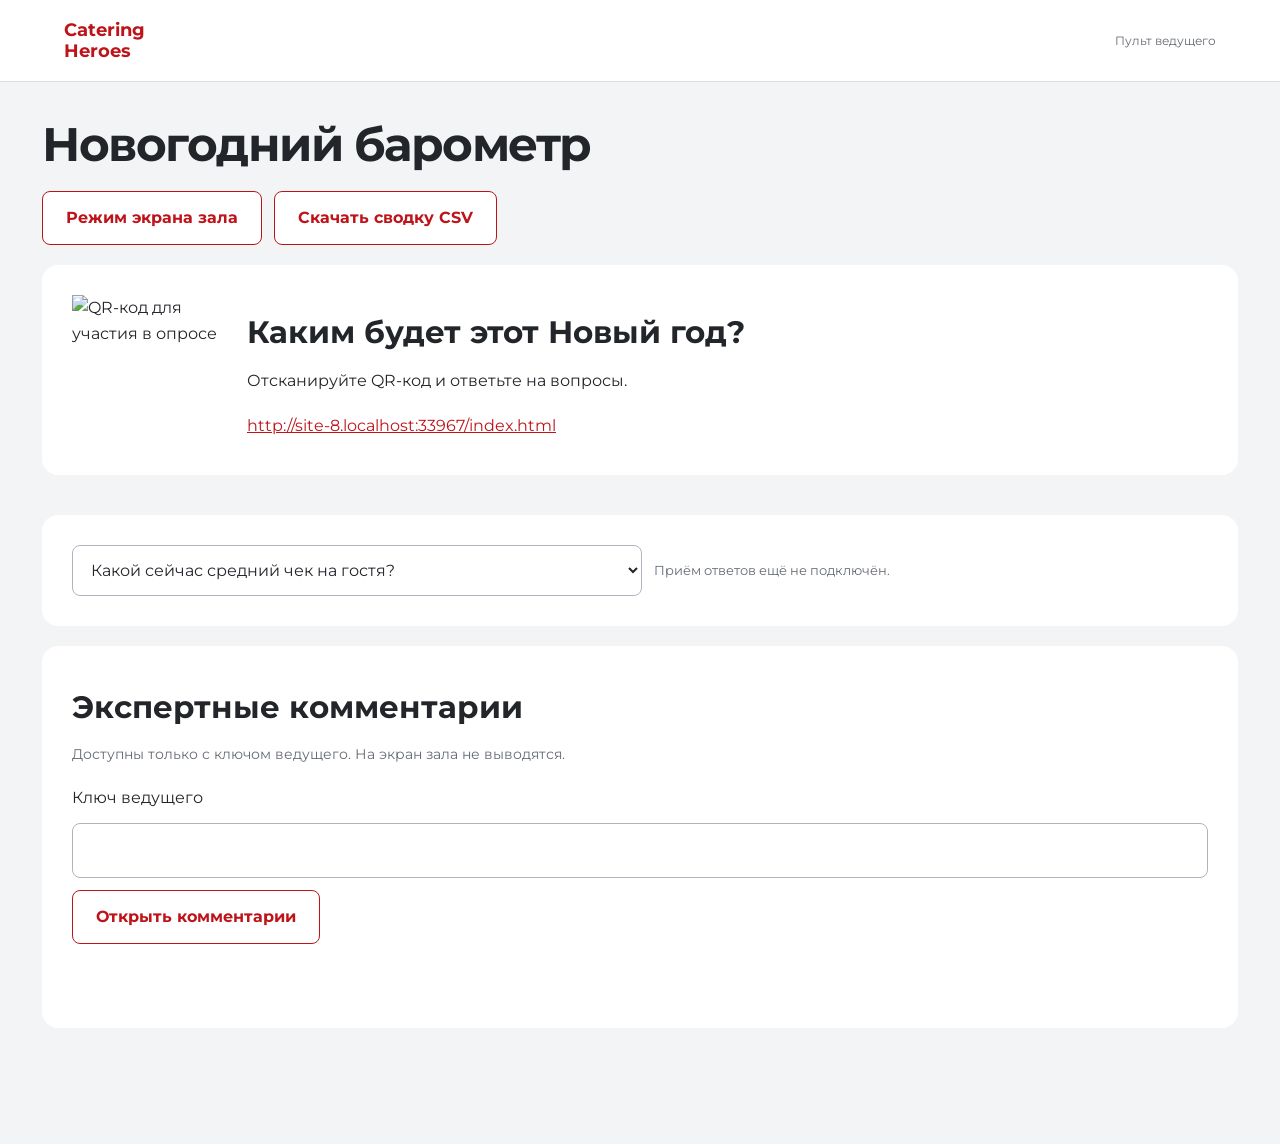
==== dashboard.html @ 7149bea1 "Добавить анкету, дашборд и Apps Script новогоднего барометра" ====
<!doctype html><html lang="ru"><head><meta charset="utf-8"><meta name="viewport" content="width=device-width,initial-scale=1"><title>Пульт ведущего — Catering Heroes</title><link rel="stylesheet" href="style.css"></head><body class="dashboard"><header class="brand"><strong>Catering<br>Heroes</strong><span>Пульт ведущего</span></header><main><div class="private"><h1>Новогодний барометр</h1><div class="toolbar"><button class="secondary" id="present">Режим экрана зала</button><button class="secondary" id="export">Скачать сводку CSV</button></div></div><section class="panel join"><img id="qr" alt="QR-код для участия в опросе"><div><h2>Каким будет этот Новый год?</h2><p>Отсканируйте QR-код и ответьте на вопросы.</p><a id="join" target="_blank" rel="noopener"></a></div></section><div class="metrics" id="metrics"></div><section class="panel"><div class="toolbar"><select id="select" aria-label="Вопрос для показа"></select><span class="status" id="status" role="status">Подключаемся…</span></div><div id="chart"></div></section><section class="panel private"><h2>Экспертные комментарии</h2><p class="hint">Доступны только с ключом ведущего. На экран зала не выводятся.</p><form id="login" class="toolbar"><label for="token">Ключ ведущего</label><input id="token" type="password" autocomplete="off"><button class="secondary">Открыть комментарии</button></form><p class="error" id="adminerror" role="alert"></p><div id="quotes"></div></section></main><script src="config.js"></script><script src="questions.js"></script><script src="api.js"></script><script src="dashboard.js"></script></body></html>
---- style.css ----
@import url('https://fonts.googleapis.com/css2?family=Montserrat:wght@400;500;600;700;800&display=swap');
:root{--red:#be1419;--ink:#22252a;--muted:#656b73;--line:#dce0e5;--bg:#f3f4f6}*{box-sizing:border-box}body{margin:0;background:var(--bg);color:var(--ink);font:16px/1.6 Montserrat,system-ui,sans-serif}button,input,textarea,select{font:inherit}button,a,input,textarea,select{touch-action:manipulation}button{cursor:pointer}button:disabled{cursor:wait;opacity:.55}a{color:var(--red)}:focus-visible{outline:3px solid #e7a109;outline-offset:3px}.brand{display:flex;align-items:center;justify-content:space-between;gap:20px;padding:20px 5vw;background:#fff;border-bottom:1px solid var(--line)}.brand strong{font-size:18px;line-height:1.15;color:var(--red)}.brand span{font-size:12px;color:var(--muted)}main{max-width:760px;margin:36px auto;padding:0 22px 60px}.intro{padding:26px 0 20px}h1{font-size:clamp(30px,5vw,47px);line-height:1.13;letter-spacing:-1.5px;margin:10px 0 20px}h2{font-size:clamp(23px,4vw,31px);line-height:1.25;margin:12px 0 16px}p{margin:10px 0 20px}.muted,.hint{color:var(--muted)}.hint{font-size:14px}.panel{background:#fff;padding:30px;border-radius:16px;margin:20px 0}.progress{height:5px;background:#e0e3e8;border-radius:5px;overflow:hidden}.progress i{display:block;height:100%;background:var(--red);transition:width .2s}.step{font-size:13px;color:var(--muted);margin-top:16px}.choice{display:flex;align-items:center;gap:12px;padding:15px 16px;margin:10px 0;border:1px solid var(--line);border-radius:10px;cursor:pointer}.choice:has(input:checked){border-color:var(--red);background:#fff4f4}.choice input{width:20px;height:20px;accent-color:var(--red);flex-shrink:0}input[type=text],input[type=number],input[type=password],input[type=url],textarea,select{width:100%;padding:14px;border:1px solid #aeb5bf;border-radius:8px;background:#fff;color:var(--ink)}textarea{min-height:125px;resize:vertical}label.field{display:block;margin:18px 0 6px;font-weight:600;font-size:14px}.actions{display:flex;gap:12px;justify-content:space-between;margin-top:25px;flex-wrap:wrap}.primary,.secondary{border:1px solid var(--red);padding:13px 23px;border-radius:8px;font-weight:700;text-decoration:none;display:inline-block}.primary{background:var(--red);color:white}.secondary{background:#fff;color:var(--red)}.error{color:#a00911;font-size:14px;min-height:24px}.ok{color:#177144}.status{font-size:13px;color:var(--muted)}.unit{font-size:14px;margin-top:4px;color:var(--muted)}.dashboard main{max-width:1240px}.toolbar{display:flex;gap:12px;align-items:center;flex-wrap:wrap}.toolbar select{max-width:570px}.metrics{display:flex;gap:12px;flex-wrap:wrap}.metric{background:#fff;border-radius:12px;padding:20px 26px;flex:1;min-width:170px}.metric b{display:block;font-size:35px;line-height:1.2}.metric small{color:var(--muted)}.bar-row{margin:22px 0}.bar-label{display:flex;justify-content:space-between;gap:18px;font-size:15px}.bar{height:16px;background:#edf0f3;margin-top:8px;border-radius:5px;overflow:hidden}.bar i{display:block;height:100%;background:var(--red)}.quote{border-top:1px solid var(--line);padding:20px 0;white-space:pre-wrap}.quote strong{display:block;color:var(--red)}.join{display:flex;gap:25px;align-items:center}.join img{width:150px;height:150px}.join a{overflow-wrap:anywhere}.screen main{max-width:1440px}.screen .private,.screen .brand span{display:none}.screen .panel{padding:36px}.screen h2{font-size:38px}.screen .bar-label{font-size:22px}.screen .join{position:relative}.screen .metric b{font-size:48px}.screen .bar{height:24px}footer{font-size:12px;color:var(--muted);margin-top:28px}.success-mark{width:70px;height:70px;background:var(--red);color:white;border-radius:50%;display:grid;place-items:center;font-size:35px;margin-bottom:25px}[hidden]{display:none!important}@media(max-width:600px){main{margin:16px auto;padding:0 16px 35px}.panel{padding:22px 18px}.brand{padding:16px}.brand span{max-width:130px;text-align:right}.join{align-items:flex-start}.join img{width:100px;height:100px}.actions button{flex:1}.screen h2{font-size:27px}.bar-label{font-size:14px}}
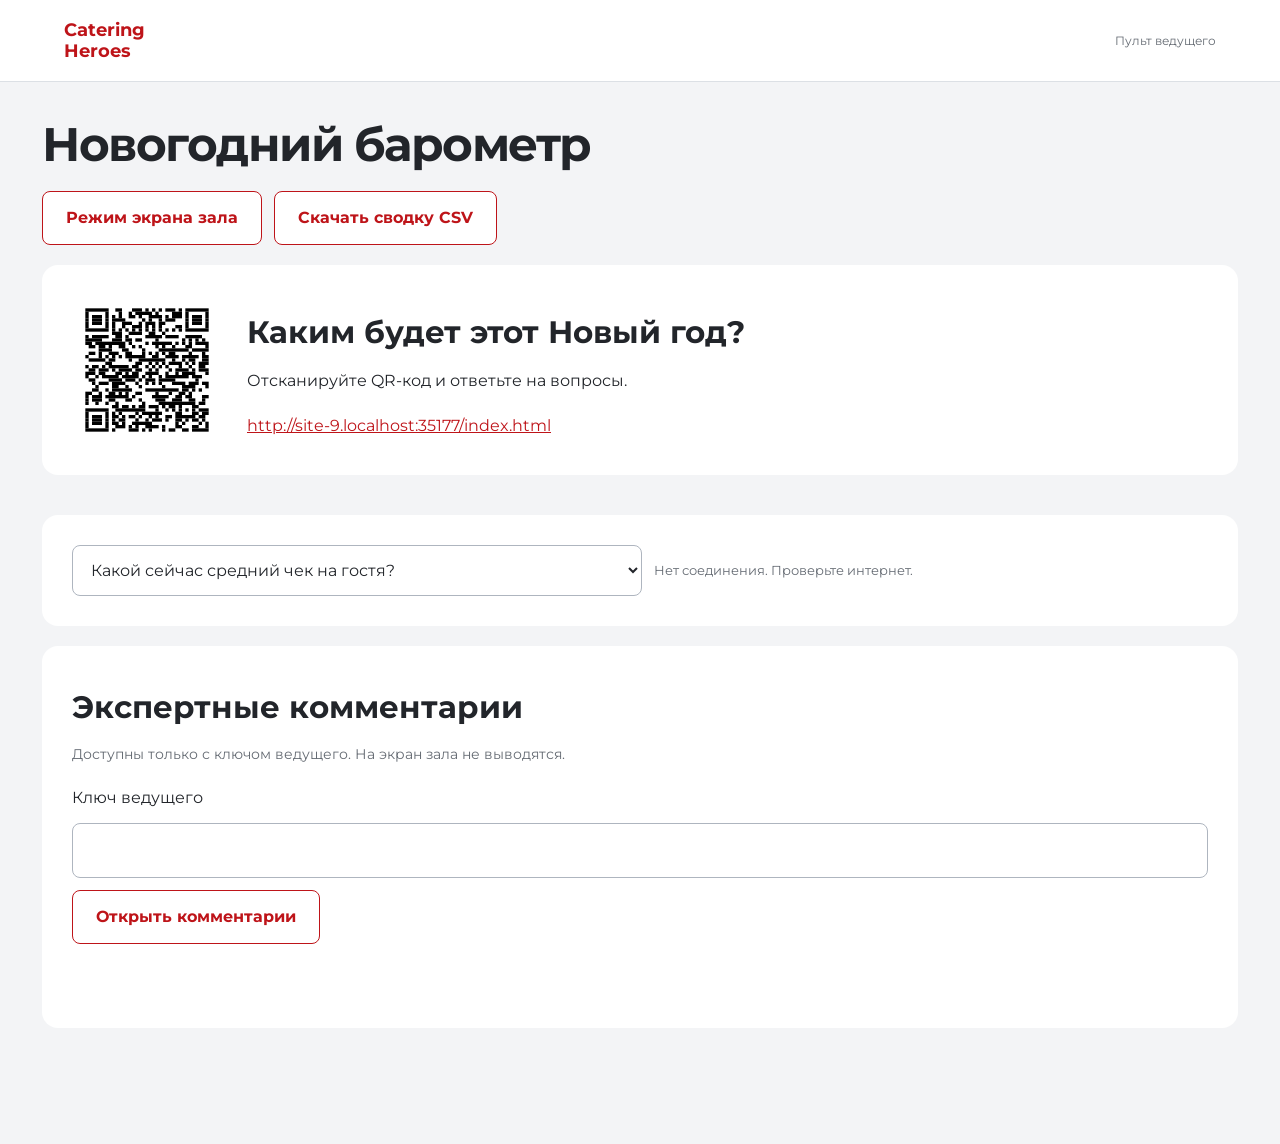
==== commit 0cff89a5: "Обновлять подключение и скрипты при загрузке страниц" ====
--- a/dashboard.html
+++ b/dashboard.html
@@ -1 +1 @@
-<!doctype html><html lang="ru"><head><meta charset="utf-8"><meta name="viewport" content="width=device-width,initial-scale=1"><title>Пульт ведущего — Catering Heroes</title><link rel="stylesheet" href="style.css"></head><body class="dashboard"><header class="brand"><strong>Catering<br>Heroes</strong><span>Пульт ведущего</span></header><main><div class="private"><h1>Новогодний барометр</h1><div class="toolbar"><button class="secondary" id="present">Режим экрана зала</button><button class="secondary" id="export">Скачать сводку CSV</button></div></div><section class="panel join"><img id="qr" alt="QR-код для участия в опросе"><div><h2>Каким будет этот Новый год?</h2><p>Отсканируйте QR-код и ответьте на вопросы.</p><a id="join" target="_blank" rel="noopener"></a></div></section><div class="metrics" id="metrics"></div><section class="panel"><div class="toolbar"><select id="select" aria-label="Вопрос для показа"></select><span class="status" id="status" role="status">Подключаемся…</span></div><div id="chart"></div></section><section class="panel private"><h2>Экспертные комментарии</h2><p class="hint">Доступны только с ключом ведущего. На экран зала не выводятся.</p><form id="login" class="toolbar"><label for="token">Ключ ведущего</label><input id="token" type="password" autocomplete="off"><button class="secondary">Открыть комментарии</button></form><p class="error" id="adminerror" role="alert"></p><div id="quotes"></div></section></main><script src="config.js"></script><script src="questions.js"></script><script src="api.js"></script><script src="dashboard.js"></script></body></html>
+<!doctype html><html lang="ru"><head><meta charset="utf-8"><meta name="viewport" content="width=device-width,initial-scale=1"><title>Пульт ведущего — Catering Heroes</title><link rel="stylesheet" href="style.css"></head><body class="dashboard"><header class="brand"><strong>Catering<br>Heroes</strong><span>Пульт ведущего</span></header><main><div class="private"><h1>Новогодний барометр</h1><div class="toolbar"><button class="secondary" id="present">Режим экрана зала</button><button class="secondary" id="export">Скачать сводку CSV</button></div></div><section class="panel join"><img id="qr" alt="QR-код для участия в опросе"><div><h2>Каким будет этот Новый год?</h2><p>Отсканируйте QR-код и ответьте на вопросы.</p><a id="join" target="_blank" rel="noopener"></a></div></section><div class="metrics" id="metrics"></div><section class="panel"><div class="toolbar"><select id="select" aria-label="Вопрос для показа"></select><span class="status" id="status" role="status">Подключаемся…</span></div><div id="chart"></div></section><section class="panel private"><h2>Экспертные комментарии</h2><p class="hint">Доступны только с ключом ведущего. На экран зала не выводятся.</p><form id="login" class="toolbar"><label for="token">Ключ ведущего</label><input id="token" type="password" autocomplete="off"><button class="secondary">Открыть комментарии</button></form><p class="error" id="adminerror" role="alert"></p><div id="quotes"></div></section></main><script src="config.js?v=20261109b"></script><script src="questions.js?v=20261109b"></script><script src="api.js?v=20261109b"></script><script src="dashboard.js?v=20261109b"></script></body></html>
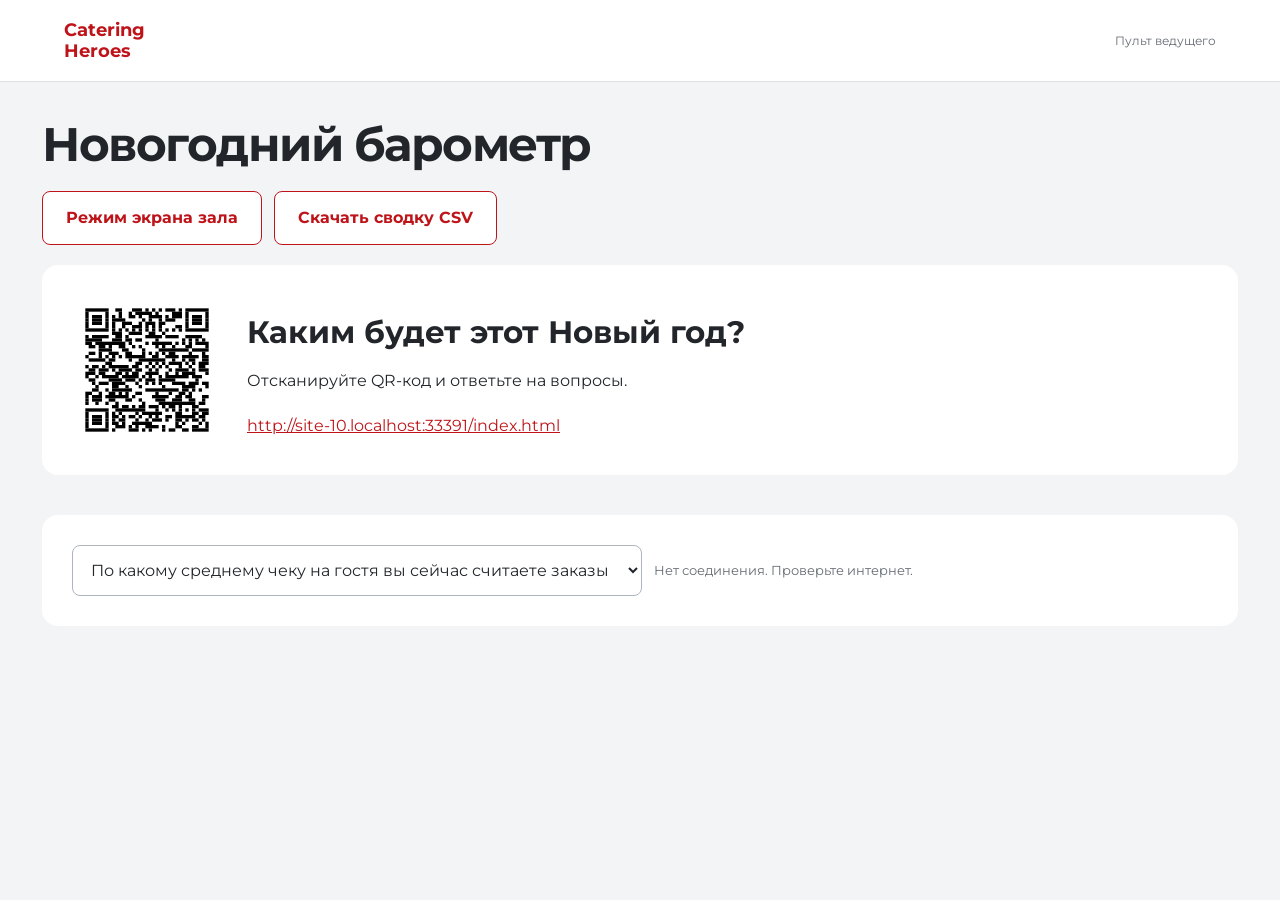
==== commit f5885ae1: "Обновить семь вопросов, три формата чека и стартовый QR-код" ====
--- a/dashboard.html
+++ b/dashboard.html
@@ -1 +1 @@
-<!doctype html><html lang="ru"><head><meta charset="utf-8"><meta name="viewport" content="width=device-width,initial-scale=1"><title>Пульт ведущего — Catering Heroes</title><link rel="stylesheet" href="style.css"></head><body class="dashboard"><header class="brand"><strong>Catering<br>Heroes</strong><span>Пульт ведущего</span></header><main><div class="private"><h1>Новогодний барометр</h1><div class="toolbar"><button class="secondary" id="present">Режим экрана зала</button><button class="secondary" id="export">Скачать сводку CSV</button></div></div><section class="panel join"><img id="qr" alt="QR-код для участия в опросе"><div><h2>Каким будет этот Новый год?</h2><p>Отсканируйте QR-код и ответьте на вопросы.</p><a id="join" target="_blank" rel="noopener"></a></div></section><div class="metrics" id="metrics"></div><section class="panel"><div class="toolbar"><select id="select" aria-label="Вопрос для показа"></select><span class="status" id="status" role="status">Подключаемся…</span></div><div id="chart"></div></section><section class="panel private"><h2>Экспертные комментарии</h2><p class="hint">Доступны только с ключом ведущего. На экран зала не выводятся.</p><form id="login" class="toolbar"><label for="token">Ключ ведущего</label><input id="token" type="password" autocomplete="off"><button class="secondary">Открыть комментарии</button></form><p class="error" id="adminerror" role="alert"></p><div id="quotes"></div></section></main><script src="config.js?v=20261109b"></script><script src="questions.js?v=20261109b"></script><script src="api.js?v=20261109b"></script><script src="dashboard.js?v=20261109b"></script></body></html>
+<!doctype html><html lang="ru"><head><meta charset="utf-8"><meta name="viewport" content="width=device-width,initial-scale=1"><title>Пульт ведущего — Catering Heroes</title><link rel="stylesheet" href="style.css?v=20261110a"></head><body class="dashboard"><header class="brand"><strong>Catering<br>Heroes</strong><span>Пульт ведущего</span></header><main><div class="private"><h1>Новогодний барометр</h1><div class="toolbar"><button class="secondary" id="present">Режим экрана зала</button><button class="secondary" id="export">Скачать сводку CSV</button></div></div><section class="panel join"><img id="qr" alt="QR-код для участия в опросе"><div><h2>Каким будет этот Новый год?</h2><p>Отсканируйте QR-код и ответьте на вопросы.</p><a id="join" target="_blank" rel="noopener"></a></div></section><div class="metrics" id="metrics"></div><section class="panel"><div class="toolbar"><select id="select" aria-label="Вопрос для показа"></select><span class="status" id="status" role="status">Подключаемся…</span></div><div id="chart"></div></section></main><script src="config.js?v=20261110a"></script><script src="questions.js?v=20261110a"></script><script src="api.js?v=20261110a"></script><script src="dashboard.js?v=20261110a"></script></body></html>
--- a/style.css
+++ b/style.css
@@ -1,2 +1,4 @@
 @import url('https://fonts.googleapis.com/css2?family=Montserrat:wght@400;500;600;700;800&display=swap');
 :root{--red:#be1419;--ink:#22252a;--muted:#656b73;--line:#dce0e5;--bg:#f3f4f6}*{box-sizing:border-box}body{margin:0;background:var(--bg);color:var(--ink);font:16px/1.6 Montserrat,system-ui,sans-serif}button,input,textarea,select{font:inherit}button,a,input,textarea,select{touch-action:manipulation}button{cursor:pointer}button:disabled{cursor:wait;opacity:.55}a{color:var(--red)}:focus-visible{outline:3px solid #e7a109;outline-offset:3px}.brand{display:flex;align-items:center;justify-content:space-between;gap:20px;padding:20px 5vw;background:#fff;border-bottom:1px solid var(--line)}.brand strong{font-size:18px;line-height:1.15;color:var(--red)}.brand span{font-size:12px;color:var(--muted)}main{max-width:760px;margin:36px auto;padding:0 22px 60px}.intro{padding:26px 0 20px}h1{font-size:clamp(30px,5vw,47px);line-height:1.13;letter-spacing:-1.5px;margin:10px 0 20px}h2{font-size:clamp(23px,4vw,31px);line-height:1.25;margin:12px 0 16px}p{margin:10px 0 20px}.muted,.hint{color:var(--muted)}.hint{font-size:14px}.panel{background:#fff;padding:30px;border-radius:16px;margin:20px 0}.progress{height:5px;background:#e0e3e8;border-radius:5px;overflow:hidden}.progress i{display:block;height:100%;background:var(--red);transition:width .2s}.step{font-size:13px;color:var(--muted);margin-top:16px}.choice{display:flex;align-items:center;gap:12px;padding:15px 16px;margin:10px 0;border:1px solid var(--line);border-radius:10px;cursor:pointer}.choice:has(input:checked){border-color:var(--red);background:#fff4f4}.choice input{width:20px;height:20px;accent-color:var(--red);flex-shrink:0}input[type=text],input[type=number],input[type=password],input[type=url],textarea,select{width:100%;padding:14px;border:1px solid #aeb5bf;border-radius:8px;background:#fff;color:var(--ink)}textarea{min-height:125px;resize:vertical}label.field{display:block;margin:18px 0 6px;font-weight:600;font-size:14px}.actions{display:flex;gap:12px;justify-content:space-between;margin-top:25px;flex-wrap:wrap}.primary,.secondary{border:1px solid var(--red);padding:13px 23px;border-radius:8px;font-weight:700;text-decoration:none;display:inline-block}.primary{background:var(--red);color:white}.secondary{background:#fff;color:var(--red)}.error{color:#a00911;font-size:14px;min-height:24px}.ok{color:#177144}.status{font-size:13px;color:var(--muted)}.unit{font-size:14px;margin-top:4px;color:var(--muted)}.dashboard main{max-width:1240px}.toolbar{display:flex;gap:12px;align-items:center;flex-wrap:wrap}.toolbar select{max-width:570px}.metrics{display:flex;gap:12px;flex-wrap:wrap}.metric{background:#fff;border-radius:12px;padding:20px 26px;flex:1;min-width:170px}.metric b{display:block;font-size:35px;line-height:1.2}.metric small{color:var(--muted)}.bar-row{margin:22px 0}.bar-label{display:flex;justify-content:space-between;gap:18px;font-size:15px}.bar{height:16px;background:#edf0f3;margin-top:8px;border-radius:5px;overflow:hidden}.bar i{display:block;height:100%;background:var(--red)}.quote{border-top:1px solid var(--line);padding:20px 0;white-space:pre-wrap}.quote strong{display:block;color:var(--red)}.join{display:flex;gap:25px;align-items:center}.join img{width:150px;height:150px}.join a{overflow-wrap:anywhere}.screen main{max-width:1440px}.screen .private,.screen .brand span{display:none}.screen .panel{padding:36px}.screen h2{font-size:38px}.screen .bar-label{font-size:22px}.screen .join{position:relative}.screen .metric b{font-size:48px}.screen .bar{height:24px}footer{font-size:12px;color:var(--muted);margin-top:28px}.success-mark{width:70px;height:70px;background:var(--red);color:white;border-radius:50%;display:grid;place-items:center;font-size:35px;margin-bottom:25px}[hidden]{display:none!important}@media(max-width:600px){main{margin:16px auto;padding:0 16px 35px}.panel{padding:22px 18px}.brand{padding:16px}.brand span{max-width:130px;text-align:right}.join{align-items:flex-start}.join img{width:100px;height:100px}.actions button{flex:1}.screen h2{font-size:27px}.bar-label{font-size:14px}}
+
+.intro-qr{display:flex;align-items:center;gap:24px;margin:22px 0}.intro-qr img{width:230px;height:230px;background:#fff;border-radius:12px}.intro-qr p{font-size:14px;color:var(--muted)}@media(min-width:1000px){.intro{position:relative;padding-right:270px;min-height:430px}.intro-qr{position:absolute;right:0;top:26px;display:block;width:240px;text-align:center}.intro-qr img{width:240px;height:240px}.intro-qr p{font-size:12px}.intro h1{font-size:40px}}@media(max-width:600px){.intro-qr{gap:12px}.intro-qr img{width:135px;height:135px}.intro-qr p{font-size:12px}}
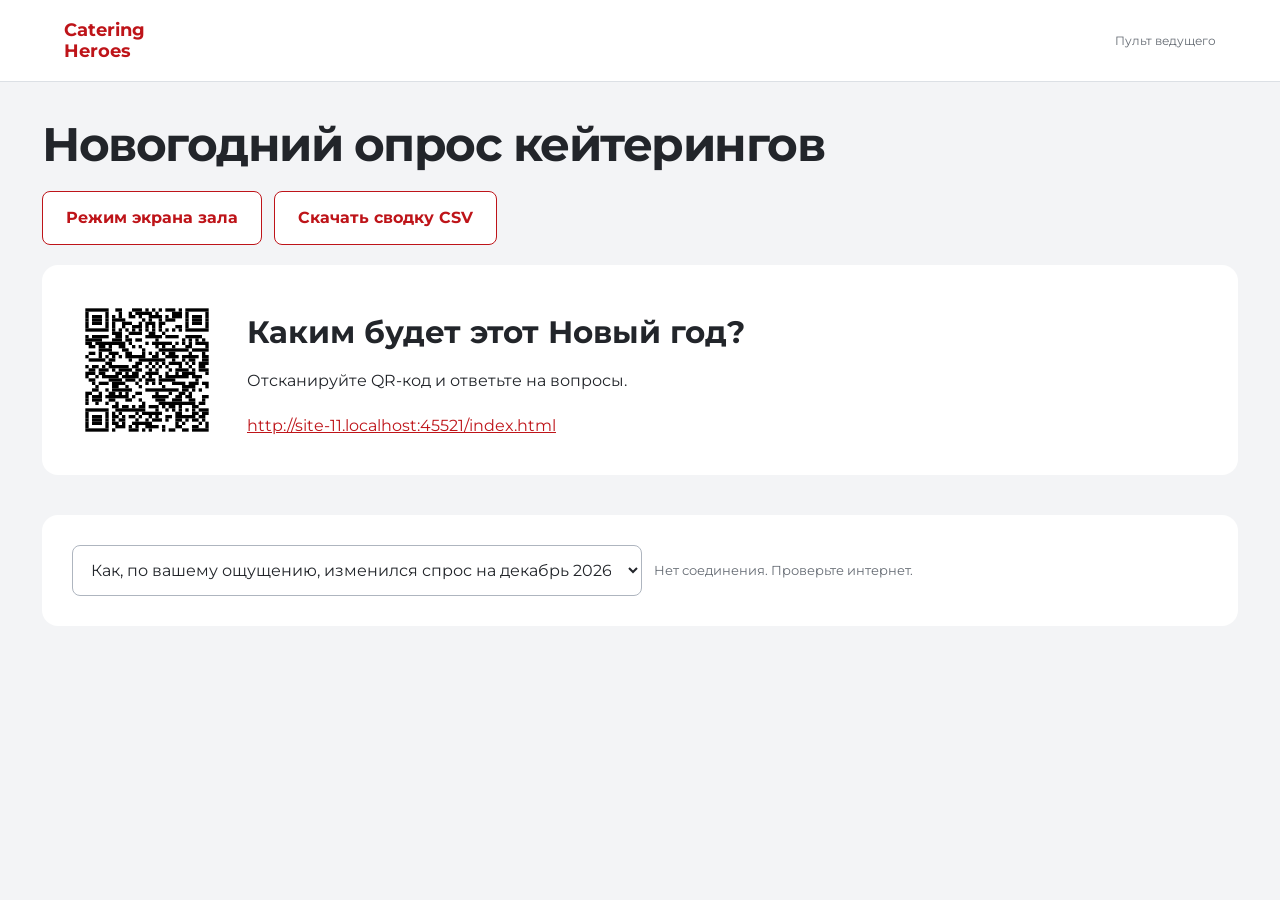
==== commit a214d554: "Show Maria recording and Catering Day offer after survey" ====
--- a/dashboard.html
+++ b/dashboard.html
@@ -1 +1 @@
-<!doctype html><html lang="ru"><head><meta charset="utf-8"><meta name="viewport" content="width=device-width,initial-scale=1"><title>Пульт ведущего — Catering Heroes</title><link rel="stylesheet" href="style.css?v=20261110a"></head><body class="dashboard"><header class="brand"><strong>Catering<br>Heroes</strong><span>Пульт ведущего</span></header><main><div class="private"><h1>Новогодний барометр</h1><div class="toolbar"><button class="secondary" id="present">Режим экрана зала</button><button class="secondary" id="export">Скачать сводку CSV</button></div></div><section class="panel join"><img id="qr" alt="QR-код для участия в опросе"><div><h2>Каким будет этот Новый год?</h2><p>Отсканируйте QR-код и ответьте на вопросы.</p><a id="join" target="_blank" rel="noopener"></a></div></section><div class="metrics" id="metrics"></div><section class="panel"><div class="toolbar"><select id="select" aria-label="Вопрос для показа"></select><span class="status" id="status" role="status">Подключаемся…</span></div><div id="chart"></div></section></main><script src="config.js?v=20261110a"></script><script src="questions.js?v=20261110a"></script><script src="api.js?v=20261110a"></script><script src="dashboard.js?v=20261110a"></script></body></html>
+<!doctype html><html lang="ru"><head><meta charset="utf-8"><meta name="viewport" content="width=device-width,initial-scale=1"><title>Пульт ведущего — Catering Heroes</title><link rel="stylesheet" href="style.css?v=20261122b"></head><body class="dashboard"><header class="brand"><strong>Catering<br>Heroes</strong><span>Пульт ведущего</span></header><main><div class="private"><h1>Новогодний опрос кейтерингов</h1><div class="toolbar"><button class="secondary" id="present">Режим экрана зала</button><button class="secondary" id="export">Скачать сводку CSV</button></div></div><section class="panel join"><img id="qr" alt="QR-код для участия в опросе"><div><h2>Каким будет этот Новый год?</h2><p>Отсканируйте QR-код и ответьте на вопросы.</p><a id="join" target="_blank" rel="noopener"></a></div></section><div class="metrics" id="metrics"></div><section class="panel"><div class="toolbar"><select id="select" aria-label="Вопрос для показа"></select><span class="status" id="status" role="status">Подключаемся…</span></div><div id="chart"></div></section></main><script src="config.js?v=20261122b"></script><script src="questions.js?v=20261122b"></script><script src="api.js?v=20261122b"></script><script src="dashboard.js?v=20261122b"></script></body></html>
--- a/style.css
+++ b/style.css
@@ -2,3 +2,5 @@
 :root{--red:#be1419;--ink:#22252a;--muted:#656b73;--line:#dce0e5;--bg:#f3f4f6}*{box-sizing:border-box}body{margin:0;background:var(--bg);color:var(--ink);font:16px/1.6 Montserrat,system-ui,sans-serif}button,input,textarea,select{font:inherit}button,a,input,textarea,select{touch-action:manipulation}button{cursor:pointer}button:disabled{cursor:wait;opacity:.55}a{color:var(--red)}:focus-visible{outline:3px solid #e7a109;outline-offset:3px}.brand{display:flex;align-items:center;justify-content:space-between;gap:20px;padding:20px 5vw;background:#fff;border-bottom:1px solid var(--line)}.brand strong{font-size:18px;line-height:1.15;color:var(--red)}.brand span{font-size:12px;color:var(--muted)}main{max-width:760px;margin:36px auto;padding:0 22px 60px}.intro{padding:26px 0 20px}h1{font-size:clamp(30px,5vw,47px);line-height:1.13;letter-spacing:-1.5px;margin:10px 0 20px}h2{font-size:clamp(23px,4vw,31px);line-height:1.25;margin:12px 0 16px}p{margin:10px 0 20px}.muted,.hint{color:var(--muted)}.hint{font-size:14px}.panel{background:#fff;padding:30px;border-radius:16px;margin:20px 0}.progress{height:5px;background:#e0e3e8;border-radius:5px;overflow:hidden}.progress i{display:block;height:100%;background:var(--red);transition:width .2s}.step{font-size:13px;color:var(--muted);margin-top:16px}.choice{display:flex;align-items:center;gap:12px;padding:15px 16px;margin:10px 0;border:1px solid var(--line);border-radius:10px;cursor:pointer}.choice:has(input:checked){border-color:var(--red);background:#fff4f4}.choice input{width:20px;height:20px;accent-color:var(--red);flex-shrink:0}input[type=text],input[type=number],input[type=password],input[type=url],textarea,select{width:100%;padding:14px;border:1px solid #aeb5bf;border-radius:8px;background:#fff;color:var(--ink)}textarea{min-height:125px;resize:vertical}label.field{display:block;margin:18px 0 6px;font-weight:600;font-size:14px}.actions{display:flex;gap:12px;justify-content:space-between;margin-top:25px;flex-wrap:wrap}.primary,.secondary{border:1px solid var(--red);padding:13px 23px;border-radius:8px;font-weight:700;text-decoration:none;display:inline-block}.primary{background:var(--red);color:white}.secondary{background:#fff;color:var(--red)}.error{color:#a00911;font-size:14px;min-height:24px}.ok{color:#177144}.status{font-size:13px;color:var(--muted)}.unit{font-size:14px;margin-top:4px;color:var(--muted)}.dashboard main{max-width:1240px}.toolbar{display:flex;gap:12px;align-items:center;flex-wrap:wrap}.toolbar select{max-width:570px}.metrics{display:flex;gap:12px;flex-wrap:wrap}.metric{background:#fff;border-radius:12px;padding:20px 26px;flex:1;min-width:170px}.metric b{display:block;font-size:35px;line-height:1.2}.metric small{color:var(--muted)}.bar-row{margin:22px 0}.bar-label{display:flex;justify-content:space-between;gap:18px;font-size:15px}.bar{height:16px;background:#edf0f3;margin-top:8px;border-radius:5px;overflow:hidden}.bar i{display:block;height:100%;background:var(--red)}.quote{border-top:1px solid var(--line);padding:20px 0;white-space:pre-wrap}.quote strong{display:block;color:var(--red)}.join{display:flex;gap:25px;align-items:center}.join img{width:150px;height:150px}.join a{overflow-wrap:anywhere}.screen main{max-width:1440px}.screen .private,.screen .brand span{display:none}.screen .panel{padding:36px}.screen h2{font-size:38px}.screen .bar-label{font-size:22px}.screen .join{position:relative}.screen .metric b{font-size:48px}.screen .bar{height:24px}footer{font-size:12px;color:var(--muted);margin-top:28px}.success-mark{width:70px;height:70px;background:var(--red);color:white;border-radius:50%;display:grid;place-items:center;font-size:35px;margin-bottom:25px}[hidden]{display:none!important}@media(max-width:600px){main{margin:16px auto;padding:0 16px 35px}.panel{padding:22px 18px}.brand{padding:16px}.brand span{max-width:130px;text-align:right}.join{align-items:flex-start}.join img{width:100px;height:100px}.actions button{flex:1}.screen h2{font-size:27px}.bar-label{font-size:14px}}
 
 .intro-qr{display:flex;align-items:center;gap:24px;margin:22px 0}.intro-qr img{width:230px;height:230px;background:#fff;border-radius:12px}.intro-qr p{font-size:14px;color:var(--muted)}@media(min-width:1000px){.intro{position:relative;padding-right:270px;min-height:430px}.intro-qr{position:absolute;right:0;top:26px;display:block;width:240px;text-align:center}.intro-qr img{width:240px;height:240px}.intro-qr p{font-size:12px}.intro h1{font-size:40px}}@media(max-width:600px){.intro-qr{gap:12px}.intro-qr img{width:135px;height:135px}.intro-qr p{font-size:12px}}
+
+.bonus{background:#fff4f4;border-left:4px solid var(--red);padding:16px 18px;margin:18px 0 22px;border-radius:0 10px 10px 0}.bonus strong{font-size:18px;line-height:1.35;display:block}.bonus p{font-size:13px;margin:10px 0 0}.participation{padding:0;border:0;margin:24px 0 0}.participation legend{font-size:18px;font-weight:700}.participation input[type=email]{width:100%;padding:14px;border:1px solid #aeb5bf;border-radius:8px;background:#fff}#intro-error:empty{display:none}@media(min-width:1000px){.intro h1{font-size:34px}}
